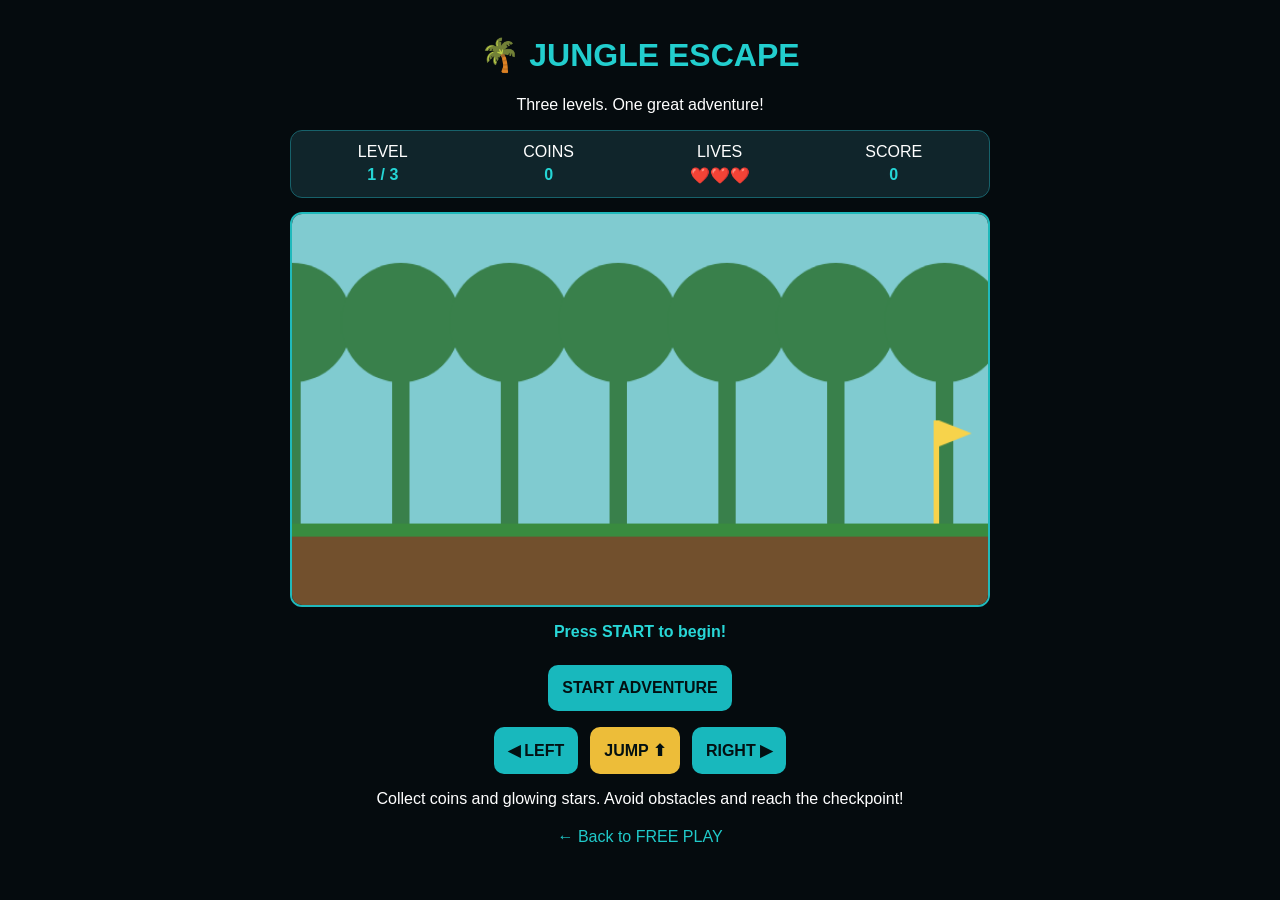
==== games/jungle-escape.html @ 64b63877 "Create jungle-escape.html" ====
<!DOCTYPE html>
<html lang="en">
<head>
<meta charset="UTF-8">
<meta name="viewport" content="width=device-width, initial-scale=1">
<title>Jungle Escape | FREE PLAY</title>
<style>
*{box-sizing:border-box}
body{
 margin:0;padding:15px;background:#050b0e;color:white;
 font-family:Arial,sans-serif;text-align:center
}
.container{max-width:700px;margin:auto}
h1{color:#22cece}
.hud{
 display:flex;justify-content:space-around;gap:6px;
 background:#10252b;padding:12px;border-radius:12px;
 margin:14px 0;border:1px solid #17616a
}
.hud strong{display:block;color:#25d5d5;margin-top:5px}
canvas{
 width:100%;height:auto;display:block;
 border:2px solid #20b9bb;border-radius:12px;
 touch-action:none
}
button{
 border:0;border-radius:10px;padding:14px;
 background:#18b8bd;color:#031012;
 font-size:16px;font-weight:bold;touch-action:none
}
#jump{background:#edbd39}
.controls{display:flex;justify-content:center;gap:12px;margin:16px 0}
#message{min-height:26px;color:#28d7d7;font-weight:bold}
.back{color:#20caca;text-decoration:none;display:block;margin:20px}
</style>
</head>
<body>
<div class="container">
<h1>🌴 JUNGLE ESCAPE</h1>
<p>Three levels. One great adventure!</p>

<div class="hud">
 <div>LEVEL<strong id="level">1 / 3</strong></div>
 <div>COINS<strong id="coins">0</strong></div>
 <div>LIVES<strong id="lives">❤️❤️❤️</strong></div>
 <div>SCORE<strong id="score">0</strong></div>
</div>

<canvas id="game" width="640" height="360"></canvas>
<p id="message">Press START to begin!</p>
<button id="start">START ADVENTURE</button>

<div class="controls">
 <button id="left">◀ LEFT</button>
 <button id="jump">JUMP ⬆</button>
 <button id="right">RIGHT ▶</button>
</div>

<p>Collect coins and glowing stars. Avoid obstacles and reach the checkpoint!</p>
<a class="back" href="../index.html">← Back to FREE PLAY</a>
</div>

<script>
const canvas=document.getElementById("game");
const ctx=canvas.getContext("2d");
const W=640,H=360;

const $=id=>document.getElementById(id);

let player,obstacles,coins,powerups;
let level=1,score=0,coinCount=0,lives=3;
let running=false,gameOver=false,frame=0;
let speed=3,moveLeft=false,moveRight=false;
let invincible=0,boost=0,checkpoint=0;
let best=0;

try{best=Number(localStorage.getItem("jungleEscapeBest"))||0}catch(e){}

const levelNames=["Forest Adventure","River Crossing","Ancient Temple"];

function updateHUD(){
 $("level").textContent=level+" / 3";
 $("coins").textContent=coinCount;
 $("lives").textContent="❤️".repeat(lives);
 $("score").textContent=score;
}

function startGame(){
 level=1;score=0;coinCount=0;lives=3;
 checkpoint=0;invincible=0;boost=0;
 beginLevel();
 $("start").textContent="RESTART ADVENTURE";
}

function beginLevel(){
 player={x:80,y:240,w:30,h:42,vy:0,onGround:false};
 obstacles=[];coins=[];powerups=[];
 frame=0;speed=2.8+level*.35;
 running=true;gameOver=false;
 moveLeft=false;moveRight=false;
 $("message").textContent=levelNames[level-1]+" — Reach the checkpoint!";
 spawnObjects();
 updateHUD();
 requestAnimationFrame(loop);
}

function spawnObjects(){
 for(let i=0;i<5;i++){
  obstacles.push({
   x:650+i*250+Math.random()*90,
   y:285,w:30+Math.random()*25,h:35
  });
 }
 for(let i=0;i<12;i++){
  coins.push({
   x:720+i*135,y:170+Math.random()*85,
   r:10,collected:false
  });
 }
}

function drawBackground(){
 const sky=["#80cbd0","#67b9c9","#302e52"][level-1];
 ctx.fillStyle=sky;
 ctx.fillRect(0,0,W,H);

 if(level===1){
  ctx.fillStyle="#39804b";
  for(let i=0;i<9;i++){
   let x=(i*100-frame*.35%900+900)%900;
   ctx.beginPath();ctx.arc(x,100,55,0,Math.PI*2);ctx.fill();
   ctx.fillRect(x-8,100,16,190);
  }
 }else if(level===2){
  ctx.fillStyle="#1688a5";
  ctx.fillRect(0,210,W,90);
  ctx.fillStyle="#b5e5ee";
  for(let i=0;i<8;i++){
   let x=(i*100-frame*1.5%800+800)%800;
   ctx.fillRect(x,235,50,4);
  }
  ctx.fillStyle="#327d43";
  for(let i=0;i<8;i++){
   let x=(i*100-frame*.3%800+800)%800;
   ctx.fillRect(x,80,30,150);
  }
 }else{
  ctx.fillStyle="#75604b";
  for(let i=0;i<8;i++){
   let x=(i*100-frame*.3%800+800)%800;
   ctx.fillRect(x,90,45,200);
   ctx.fillStyle="#b19a75";
   ctx.fillRect(x+8,100,28,18);
   ctx.fillStyle="#75604b";
  }
  ctx.fillStyle="#d8c17e";
  ctx.fillRect(0,280,W,10);
 }

 ctx.fillStyle=level===2?"#287d55":level===3?"#665044":"#72502d";
 ctx.fillRect(0,290,W,70);
 ctx.fillStyle=level===3?"#bca06e":"#398b3f";
 ctx.fillRect(0,285,W,12);

 // Checkpoint marker
 ctx.fillStyle="#f7d34b";
 ctx.fillRect(590,190,5,95);
 ctx.beginPath();
 ctx.moveTo(595,190);ctx.lineTo(625,202);
 ctx.lineTo(595,214);ctx.fill();
}

function drawPlayer(){
 if(invincible>0&&Math.floor(frame/5)%2===0)return;
 ctx.fillStyle="#263c28";
 ctx.fillRect(player.x+7,player.y+7,17,22);
 ctx.fillStyle="#e8b77c";
 ctx.beginPath();ctx.arc(player.x+15,player.y+5,10,0,Math.PI*2);ctx.fill();
 ctx.fillStyle="#39271b";
 ctx.fillRect(player.x+5,player.y-5,21,8);
 ctx.fillStyle=level===3?"#48b7da":"#df8b37";
 ctx.fillRect(player.x+4,player.y+16,23,18);
 ctx.fillStyle="#24384b";
 ctx.fillRect(player.x+5,player.y+34,8,9);
 ctx.fillRect(player.x+18,player.y+34,8,9);
}

function drawObjects(){
 obstacles.forEach(o=>{
  ctx.fillStyle=level===3?"#ad9270":"#68462b";
  ctx.fillRect(o.x,o.y,o.w,o.h);
  ctx.fillStyle="#b99b72";
  ctx.fillRect(o.x+5,o.y+5,o.w-10,7);
 });

 coins.forEach(c=>{
  if(c.collected)return;
  ctx.fillStyle="#ffd43b";
  ctx.beginPath();ctx.arc(c.x,c.y,c.r,0,Math.PI*2);ctx.fill();
  ctx.strokeStyle="#bd8012";ctx.lineWidth=3;ctx.stroke();
 });

 powerups.forEach(p=>{
  if(p.collected)return;
  ctx.fillStyle="#a5ffff";
  ctx.beginPath();ctx.arc(p.x,p.y,13,0,Math.PI*2);ctx.fill();
  ctx.fillStyle="#087d8b";
  ctx.font="bold 16px Arial";
  ctx.fillText("★",p.x-7,p.y+6);
 });
}

function collision(a,b){
 return a.x<b.x+b.w&&a.x+a.w>b.x&&
 a.y<b.y+b.h&&a.y+a.h>b.y;
}

function update(){
 frame++;
 if(invincible>0)invincible--;
 if(boost>0)boost--;

 if(moveLeft)player.x-=3;
 if(moveRight)player.x+=3;
 player.x=Math.max(0,Math.min(W-player.w,player.x));

 player.vy+=.55;
 player.y+=player.vy;

 if(player.y+player.h>=285){
  player.y=285-player.h;
  player.vy=0;player.onGround=true;
 }else player.onGround=false;

 obstacles.forEach(o=>o.x-=speed+(boost>0?1:0));
 coins.forEach(c=>c.x-=speed);
 powerups.forEach(p=>p.x-=speed);

 obstacles=obstacles.filter(o=>o.x>-80);
 coins=coins.filter(c=>c.x>-30&&!c.collected);
 powerups=powerups.filter(p=>p.x>-30&&!p.collected);

 if(frame%Math.max(65,115-level*10)===0){
  obstacles.push({x:680,y:285,w:35+Math.random()*20,h:35});
 }

 if(frame%65===0){
  coins.push({x:680,y:175+Math.random()*75,r:10,collected:false});
 }

 if(frame%480===0){
  powerups.push({x:680,y:200,r:13,collected:false});
 }

 const p={x:player.x+3,y:player.y+3,w:player.w-6,h:player.h-4};

 obstacles.forEach(o=>{
  if(collision(p,o)&&invincible===0){
   o.x=-100;
   lives--;
   invincible=100;
   updateHUD();
   $("message").textContent="Obstacle! Be careful!";
   if(lives<=0)endGame();
  }
 });

 coins.forEach(c=>{
  if(!c.collected&&
  player.x<c.x+c.r&&player.x+player.w>c.x-c.r&&
  player.y<c.y+c.r&&player.y+player.h>c.y-c.r){
   c.collected=true;coinCount++;score+=20;updateHUD();
  }
 });

 powerups.forEach(pw=>{
  if(!pw.collected&&
  player.x<pw.x+13&&player.x+player.w>pw.x-13&&
  player.y<pw.y+13&&player.y+player.h>pw.y-13){
   pw.collected=true;
   boost=300;score+=50;
   $("message").textContent="STAR POWER! Bonus activated!";
   updateHUD();
  }
 });

 score++;

 // Checkpoint is reached after enough distance
 if(frame>=checkpoint+850){
  checkpoint=frame;
  if(level<3){
   running=false;
   score+=100;
   updateHUD();
   $("message").textContent="Checkpoint reached! +100 points!";
   $("start").textContent="NEXT LEVEL";
   $("start").onclick=()=>{
    $("start").onclick=null;
    level++;
    beginLevel();
   };
  }else{
   winGame();
  }
 }
 updateHUD();
}

function draw(){
 drawBackground();
 drawObjects();
 drawPlayer();
}

function loop(){
 if(!running)return;
 update();
 draw();
 if(running)requestAnimationFrame(loop);
}

function jump(){
 if(running&&player.onGround){
  player.vy=-12;
  player.onGround=false;
 }
}

function endGame(){
 running=false;gameOver=true;
 $("message").textContent="Adventure Over! Final score: "+score;
 $("start").textContent="PLAY AGAIN";
 $("start").onclick=()=>{$("start").onclick=null;startGame()};
 saveBest();
}

function winGame(){
 running=false;
 score+=200;
 updateHUD();
 $("message").textContent="🏆 YOU ESCAPED THE JUNGLE! Final score: "+score;
 $("start").textContent="PLAY AGAIN";
 $("start").onclick=()=>{$("start").onclick=null;startGame()};
 saveBest();
}

function saveBest(){
 if(score>best){
  best=score;
  try{localStorage.setItem("jungleEscapeBest",best)}catch(e){}
 }
}

function setControl(button,direction){
 button.addEventListener("pointerdown",e=>{
  e.preventDefault();
  if(direction==="jump"){jump();return}
  if(direction==="left")moveLeft=true;
  if(direction==="right")moveRight=true;
 });
 ["pointerup","pointerleave","pointercancel"].forEach(event=>{
  button.addEventListener(event,()=>{
   if(direction==="left")moveLeft=false;
   if(direction==="right")moveRight=false;
  });
 });
}

setControl($("left"),"left");
setControl($("right"),"right");
setControl($("jump"),"jump");

let keys={};
document.addEventListener("keydown",e=>{
 keys[e.key]=true;
 if(["ArrowLeft","ArrowRight","ArrowUp"," "].includes(e.key))e.preventDefault();
 if(e.key===" "||e.key==="ArrowUp")jump();
});
document.addEventListener("keyup",e=>keys[e.key]=false);

function keyboard(){
 moveLeft=!!(keys.ArrowLeft||keys.a||keys.A);
 moveRight=!!(keys.ArrowRight||keys.d||keys.D);
 requestAnimationFrame(keyboard);
}
keyboard();

$("start").addEventListener("click",()=>{
 if(level===1||gameOver)startGame();
 else if(!running&&level<3)beginLevel();
});

drawBackground();
drawPlayer();
updateHUD();
</script>
</body>
</html>
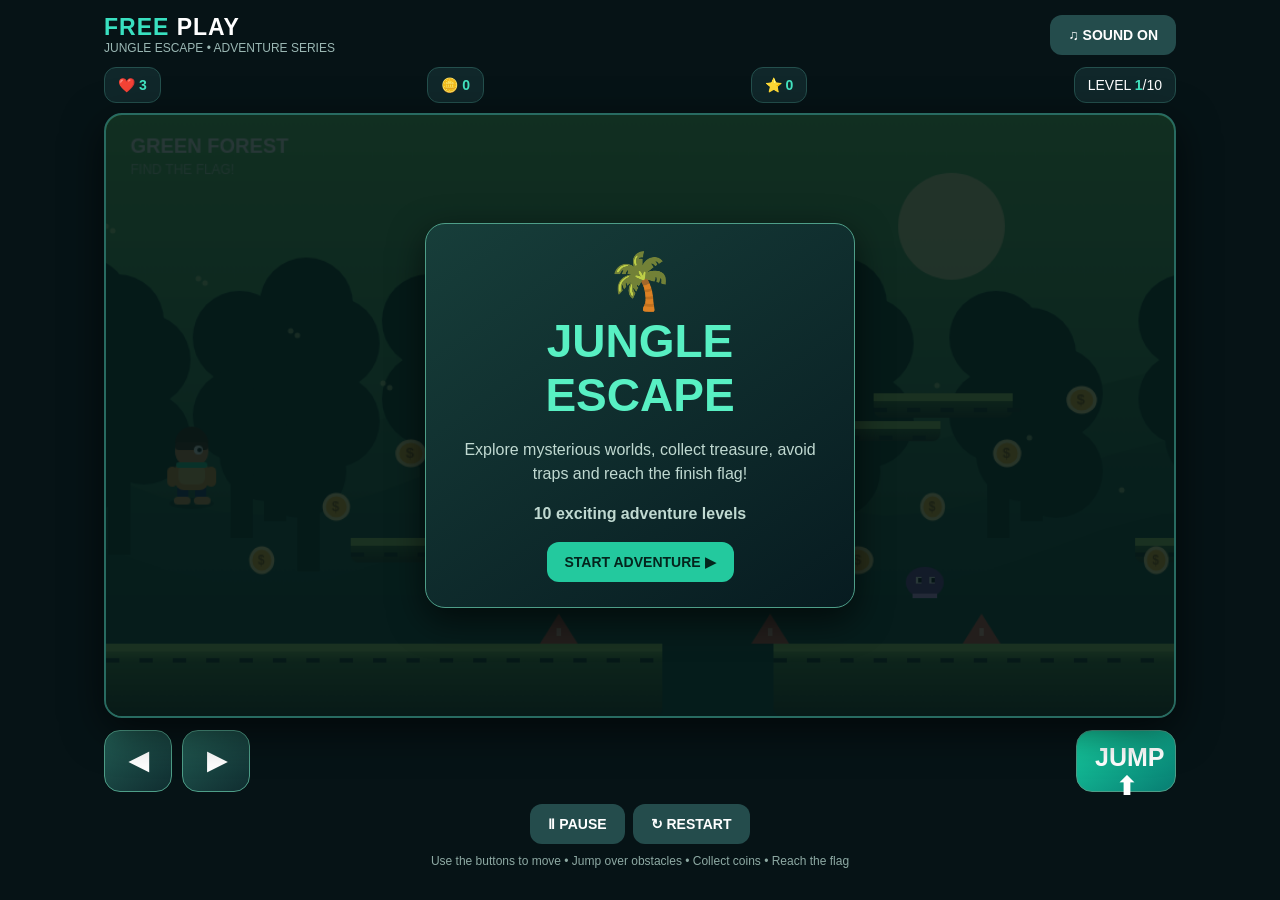
==== commit 0b01b02d: "Update jungle-escape.html" ====
--- a/games/jungle-escape.html
+++ b/games/jungle-escape.html
@@ -1,400 +1,489 @@
-
 <!DOCTYPE html>
 <html lang="en">
 <head>
 <meta charset="UTF-8">
-<meta name="viewport" content="width=device-width, initial-scale=1">
+<meta name="viewport" content="width=device-width, initial-scale=1.0, maximum-scale=1.0, user-scalable=no">
 <title>Jungle Escape | FREE PLAY</title>
 <style>
 *{box-sizing:border-box}
 body{
- margin:0;padding:15px;background:#050b0e;color:white;
- font-family:Arial,sans-serif;text-align:center
-}
-.container{max-width:700px;margin:auto}
-h1{color:#22cece}
-.hud{
- display:flex;justify-content:space-around;gap:6px;
- background:#10252b;padding:12px;border-radius:12px;
- margin:14px 0;border:1px solid #17616a
-}
-.hud strong{display:block;color:#25d5d5;margin-top:5px}
-canvas{
- width:100%;height:auto;display:block;
- border:2px solid #20b9bb;border-radius:12px;
- touch-action:none
-}
+ margin:0;background:#061316;color:white;
+ font-family:Arial,sans-serif;overflow-x:hidden;
+}
+.game-shell{
+ max-width:1100px;margin:auto;padding:14px;
+}
+.topbar{
+ display:flex;justify-content:space-between;align-items:center;
+ margin-bottom:12px;gap:10px;
+}
+.logo{font-size:23px;font-weight:900;color:#39e0c0;letter-spacing:1px}
+.logo span{color:white}
+.small{font-size:12px;color:#9bb8b4}
+.stats{
+ display:flex;justify-content:space-between;gap:8px;
+ flex-wrap:wrap;margin-bottom:10px;
+}
+.stat{
+ background:#10272a;border:1px solid #24504d;
+ border-radius:12px;padding:9px 13px;font-size:14px;
+}
+.stat b{color:#42e4c0}
+.game-frame{
+ position:relative;border:2px solid #286b61;
+ border-radius:18px;overflow:hidden;
+ background:#102a2a;box-shadow:0 12px 40px #0009;
+}
+canvas{display:block;width:100%;height:auto;touch-action:none}
+.overlay{
+ position:absolute;inset:0;background:#031515d9;
+ display:flex;align-items:center;justify-content:center;
+ text-align:center;padding:20px;
+}
+.panel{
+ background:linear-gradient(145deg,#173e3a,#071b20);
+ border:1px solid #4e9e88;border-radius:20px;
+ padding:25px;width:min(430px,95%);
+ box-shadow:0 12px 35px #0009;
+}
+.panel h1{font-size:clamp(28px,6vw,46px);margin:0 0 8px;color:#58f0c3}
+.panel p{color:#c0d9d1;line-height:1.5}
 button{
- border:0;border-radius:10px;padding:14px;
- background:#18b8bd;color:#031012;
- font-size:16px;font-weight:bold;touch-action:none
-}
-#jump{background:#edbd39}
-.controls{display:flex;justify-content:center;gap:12px;margin:16px 0}
-#message{min-height:26px;color:#28d7d7;font-weight:bold}
-.back{color:#20caca;text-decoration:none;display:block;margin:20px}
+ border:0;border-radius:12px;padding:12px 18px;
+ background:#23c99e;color:#04251d;font-weight:900;
+ font-size:14px;cursor:pointer;
+}
+button:active{transform:scale(.96)}
+.secondary{background:#244c4c;color:white}
+.game-buttons{
+ display:flex;gap:8px;justify-content:center;flex-wrap:wrap;
+ margin-top:12px;
+}
+.controls{
+ display:flex;justify-content:space-between;align-items:center;
+ gap:12px;margin-top:12px;user-select:none;
+}
+.pad{display:flex;gap:10px}
+.control{
+ width:68px;height:62px;border-radius:16px;
+ background:linear-gradient(145deg,#225d54,#102d30);
+ border:1px solid #4e9e88;color:white;
+ font-size:25px;font-weight:bold;touch-action:none;
+}
+.jump{width:100px;background:linear-gradient(145deg,#16cda0,#087d72)}
+.hint{text-align:center;color:#8eaaa4;font-size:12px;margin-top:10px}
+@media(max-width:500px){
+ .game-shell{padding:8px}
+ .stat{padding:7px 9px;font-size:12px}
+ .control{width:59px;height:57px}
+ .jump{width:86px}
+}
 </style>
 </head>
 <body>
-<div class="container">
-<h1>🌴 JUNGLE ESCAPE</h1>
-<p>Three levels. One great adventure!</p>
-
-<div class="hud">
- <div>LEVEL<strong id="level">1 / 3</strong></div>
- <div>COINS<strong id="coins">0</strong></div>
- <div>LIVES<strong id="lives">❤️❤️❤️</strong></div>
- <div>SCORE<strong id="score">0</strong></div>
-</div>
-
-<canvas id="game" width="640" height="360"></canvas>
-<p id="message">Press START to begin!</p>
-<button id="start">START ADVENTURE</button>
-
-<div class="controls">
- <button id="left">◀ LEFT</button>
- <button id="jump">JUMP ⬆</button>
- <button id="right">RIGHT ▶</button>
-</div>
-
-<p>Collect coins and glowing stars. Avoid obstacles and reach the checkpoint!</p>
-<a class="back" href="../index.html">← Back to FREE PLAY</a>
+<div class="game-shell">
+ <div class="topbar">
+  <div>
+   <div class="logo">FREE <span>PLAY</span></div>
+   <div class="small">JUNGLE ESCAPE • ADVENTURE SERIES</div>
+  </div>
+  <button class="secondary" id="soundBtn">♫ SOUND ON</button>
+ </div>
+
+ <div class="stats">
+  <div class="stat">❤️ <b id="lives">3</b></div>
+  <div class="stat">🪙 <b id="coins">0</b></div>
+  <div class="stat">⭐ <b id="score">0</b></div>
+  <div class="stat">LEVEL <b id="level">1</b>/10</div>
+ </div>
+
+ <div class="game-frame">
+  <canvas id="game" width="960" height="540"></canvas>
+  <div class="overlay" id="overlay">
+   <div class="panel">
+    <div style="font-size:55px">🌴</div>
+    <h1>JUNGLE ESCAPE</h1>
+    <p>Explore mysterious worlds, collect treasure, avoid traps and reach the finish flag!</p>
+    <p><b>10 exciting adventure levels</b></p>
+    <button id="startBtn">START ADVENTURE ▶</button>
+   </div>
+  </div>
+ </div>
+
+ <div class="controls">
+  <div class="pad">
+   <button class="control" id="left">◀</button>
+   <button class="control" id="right">▶</button>
+  </div>
+  <button class="control jump" id="jump">JUMP ⬆</button>
+ </div>
+ <div class="game-buttons">
+  <button class="secondary" id="pauseBtn">Ⅱ PAUSE</button>
+  <button class="secondary" id="restartBtn">↻ RESTART</button>
+ </div>
+ <div class="hint">Use the buttons to move • Jump over obstacles • Collect coins • Reach the flag</div>
 </div>
 
 <script>
 const canvas=document.getElementById("game");
 const ctx=canvas.getContext("2d");
-const W=640,H=360;
-
-const $=id=>document.getElementById(id);
-
-let player,obstacles,coins,powerups;
-let level=1,score=0,coinCount=0,lives=3;
-let running=false,gameOver=false,frame=0;
-let speed=3,moveLeft=false,moveRight=false;
-let invincible=0,boost=0,checkpoint=0;
-let best=0;
-
-try{best=Number(localStorage.getItem("jungleEscapeBest"))||0}catch(e){}
-
-const levelNames=["Forest Adventure","River Crossing","Ancient Temple"];
-
-function updateHUD(){
- $("level").textContent=level+" / 3";
- $("coins").textContent=coinCount;
- $("lives").textContent="❤️".repeat(lives);
- $("score").textContent=score;
-}
-
-function startGame(){
- level=1;score=0;coinCount=0;lives=3;
- checkpoint=0;invincible=0;boost=0;
- beginLevel();
- $("start").textContent="RESTART ADVENTURE";
-}
-
-function beginLevel(){
- player={x:80,y:240,w:30,h:42,vy:0,onGround:false};
- obstacles=[];coins=[];powerups=[];
- frame=0;speed=2.8+level*.35;
- running=true;gameOver=false;
- moveLeft=false;moveRight=false;
- $("message").textContent=levelNames[level-1]+" — Reach the checkpoint!";
- spawnObjects();
- updateHUD();
- requestAnimationFrame(loop);
-}
-
-function spawnObjects(){
- for(let i=0;i<5;i++){
-  obstacles.push({
-   x:650+i*250+Math.random()*90,
-   y:285,w:30+Math.random()*25,h:35
-  });
- }
+const W=960,H=540;
+
+const themes=[
+ ["GREEN FOREST","#67c96b","#174d36","#a8e66d"],
+ ["RIVER KINGDOM","#53bde0","#145477","#75e8ed"],
+ ["CRYSTAL CAVE","#947ce0","#33235e","#d3aaff"],
+ ["FROZEN MOUNTAIN","#a8dff5","#416d9c","#e5f8ff"],
+ ["LOST DESERT","#f4bc66","#94552e","#ffdf85"],
+ ["ANCIENT TEMPLE","#8fbd72","#345b39","#d5c47b"],
+ ["PIRATE ISLAND","#64c7bd","#17616a","#f6d28b"],
+ ["LAVA WORLD","#ed7953","#632d2d","#ffb04c"],
+ ["SKY KINGDOM","#8bb8ff","#455d9d","#e4efff"],
+ ["FINAL CASTLE","#a68bdc","#392a62","#f7c6ff"]
+];
+
+let level=0,score=0,coins=0,lives=3;
+let running=false,paused=false,won=false;
+let camera=0,worldWidth=3600;
+let platforms=[],hazards=[],treasures=[],enemies=[],checkpoints=[];
+let player={x:60,y:300,vx:0,vy:0,w:34,h:48,ground:false,face:1,inv:0};
+let keys={left:false,right:false,jump:false};
+let audio=null,soundOn=true;
+
+function platform(x,y,w,h=25,type="normal"){
+ platforms.push({x,y,w,h,type});
+}
+function buildLevel(){
+ platforms=[];hazards=[];treasures=[];enemies=[];checkpoints=[];
+ worldWidth=3600;
+ platform(0,475,500,65);
+ platform(600,475,500,65);
+ platform(1200,475,500,65);
+ platform(1800,475,500,65);
+ platform(2400,475,500,65);
+ platform(3000,475,600,65);
+
+ // Elevated paths
+ for(let i=0;i<14;i++){
+  let x=220+i*235;
+  let y=380-(i%3)*65;
+  platform(x,y,125,22,i%4===0?"moving":"normal");
+ }
+ // Additional stepping stones
+ for(let i=0;i<9;i++){
+  platform(300+i*365,310-(i%3)*35,85,18);
+ }
+ // Hazards
+ for(let i=0;i<17;i++){
+  let x=390+i*190;
+  hazards.push({x,y:448,w:34,h:27});
+ }
+ // Coins
+ for(let i=0;i<50;i++){
+  let x=140+i*67;
+  let y=400-(i%4)*48;
+  treasures.push({x,y,got:false});
+ }
+ // Enemies
  for(let i=0;i<12;i++){
-  coins.push({
-   x:720+i*135,y:170+Math.random()*85,
-   r:10,collected:false
-  });
- }
-}
-
+  let x=450+i*270;
+  enemies.push({x,y:430,home:x,dir:i%2?1:-1,alive:true});
+ }
+ checkpoints.push({x:1700,active:false});
+ checkpoints.push({x:2800,active:false});
+}
+
+function startLevel(){
+ buildLevel();
+ player={x:60,y:370,vx:0,vy:0,w:34,h:48,ground:false,face:1,inv:0};
+ camera=0;running=true;paused=false;won=false;
+ document.getElementById("overlay").style.display="none";
+ updateStats();
+}
+function updateStats(){
+ document.getElementById("lives").textContent=lives;
+ document.getElementById("coins").textContent=coins;
+ document.getElementById("score").textContent=score;
+ document.getElementById("level").textContent=level+1;
+}
+function sound(freq=500,duration=.09){
+ if(!soundOn)return;
+ try{
+  audio=audio||new(window.AudioContext||window.webkitAudioContext)();
+  if(audio.state==="suspended")audio.resume();
+  let o=audio.createOscillator(),g=audio.createGain();
+  o.connect(g);g.connect(audio.destination);
+  o.frequency.value=freq;o.type="sine";
+  g.gain.setValueAtTime(.08,audio.currentTime);
+  g.gain.exponentialRampToValueAtTime(.001,audio.currentTime+duration);
+  o.start();o.stop(audio.currentTime+duration);
+ }catch(e){}
+}
+document.getElementById("soundBtn").onclick=()=>{
+ soundOn=!soundOn;
+ document.getElementById("soundBtn").textContent=soundOn?"♫ SOUND ON":"♫ SOUND OFF";
+ if(soundOn)sound(700);
+};
+document.getElementById("startBtn").onclick=()=>{
+ if(won){level=0;score=0;coins=0;lives=3;}
+ startLevel();sound(650);
+};
+document.getElementById("restartBtn").onclick=()=>{if(running||won)startLevel();};
+document.getElementById("pauseBtn").onclick=()=>{
+ if(!running)return;
+ paused=!paused;
+ document.getElementById("pauseBtn").textContent=paused?"▶ RESUME":"Ⅱ PAUSE";
+};
+
+function bindButton(id,key){
+ const el=document.getElementById(id);
+ el.addEventListener("pointerdown",e=>{e.preventDefault();keys[key]=true;});
+ ["pointerup","pointerleave","pointercancel"].forEach(ev=>
+  el.addEventListener(ev,e=>{e.preventDefault();keys[key]=false;}));
+}
+bindButton("left","left");bindButton("right","right");bindButton("jump","jump");
+window.addEventListener("keydown",e=>{
+ if(["ArrowLeft","ArrowRight","ArrowUp"," ","a","d","w"].includes(e.key))e.preventDefault();
+ if(e.key==="ArrowLeft"||e.key==="a")keys.left=true;
+ if(e.key==="ArrowRight"||e.key==="d")keys.right=true;
+ if(e.key==="ArrowUp"||e.key===" "||e.key==="w")keys.jump=true;
+});
+window.addEventListener("keyup",e=>{
+ if(e.key==="ArrowLeft"||e.key==="a")keys.left=false;
+ if(e.key==="ArrowRight"||e.key==="d")keys.right=false;
+ if(e.key==="ArrowUp"||e.key===" "||e.key==="w")keys.jump=false;
+});
+
+function hit(a,b){
+ return a.x<b.x+b.w&&a.x+a.w>b.x&&a.y<b.y+b.h&&a.y+a.h>b.y;
+}
+function damage(){
+ if(player.inv>0)return;
+ lives--;player.inv=90;player.vy=-8;
+ sound(130,.2);
+ if(lives<=0){
+  running=false;showMessage("ADVENTURE OVER","Your journey has ended. Try again!","TRY AGAIN");
+ }else{
+  player.x=Math.max(60,player.x-130);
+  player.y=300;player.vx=0;
+ }
+ updateStats();
+}
+function showMessage(title,desc,button){
+ const ov=document.getElementById("overlay");
+ ov.innerHTML=`<div class="panel"><div style="font-size:50px">🏆</div><h1>${title}</h1><p>${desc}</p><button id="again">${button}</button></div>`;
+ ov.style.display="flex";
+ document.getElementById("again").onclick=()=>{
+  if(won){level=0;score=0;coins=0;lives=3;}
+  startLevel();
+ };
+}
+function completeLevel(){
+ if(!running)return;
+ running=false;won=true;sound(850,.3);
+ if(level<9){
+  showMessage("LEVEL COMPLETE!","Excellent! Get ready for the next world.","NEXT LEVEL");
+  document.getElementById("again").onclick=()=>{
+   level++;startLevel();sound(650);
+  };
+ }else{
+  showMessage("YOU ARE THE CHAMPION!","You conquered all 10 worlds. Amazing adventure!","PLAY AGAIN");
+ }
+}
+
+function update(){
+ if(!running||paused)return;
+ let speed=4.3;
+ player.vx=0;
+ if(keys.left){player.vx=-speed;player.face=-1;}
+ if(keys.right){player.vx=speed;player.face=1;}
+ player.x+=player.vx;
+ player.x=Math.max(0,Math.min(worldWidth-player.w,player.x));
+ if(keys.jump&&player.ground){
+  player.vy=-13.5;player.ground=false;sound(430,.07);
+ }
+ player.vy+=.62;
+ if(player.vy>14)player.vy=14;
+ let oldY=player.y;
+ player.y+=player.vy;
+ player.ground=false;
+ for(let p of platforms){
+  if(player.x+player.w>p.x&&player.x<p.x+p.w&&
+     oldY+player.h<=p.y&&player.y+player.h>=p.y&&player.vy>=0){
+   player.y=p.y-player.h;player.vy=0;player.ground=true;
+  }
+ }
+ // Coins
+ for(let c of treasures){
+  if(!c.got&&Math.abs((player.x+17)-c.x)<27&&Math.abs((player.y+20)-c.y)<30){
+   c.got=true;coins++;score+=10;sound(850,.06);updateStats();
+  }
+ }
+ // Hazards
+ for(let h of hazards){
+  if(hit(player,{x:h.x,y:h.y,w:h.w,h:h.h}))damage();
+ }
+ // Enemies
+ for(let e of enemies){
+  if(!e.alive)continue;
+  e.x+=e.dir*1.1;
+  if(Math.abs(e.x-e.home)>55)e.dir*=-1;
+  let enemyBox={x:e.x,y:e.y-24,w:32,h:24};
+  if(hit(player,enemyBox)){
+   if(player.vy>1&&player.y+player.h<e.y-5){
+    e.alive=false;player.vy=-9;score+=25;sound(300);updateStats();
+   }else damage();
+  }
+ }
+ // Checkpoints
+ for(let c of checkpoints){
+  if(player.x>c.x&&!c.active){c.active=true;score+=50;sound(700);updateStats();}
+ }
+ if(player.y>600)damage();
+ if(player.x>worldWidth-100)completeLevel();
+ if(player.inv>0)player.inv--;
+ camera=Math.max(0,Math.min(worldWidth-W,player.x-330));
+}
+
+function rounded(x,y,w,h,r,color){
+ ctx.fillStyle=color;ctx.beginPath();ctx.roundRect(x,y,w,h,r);ctx.fill();
+}
 function drawBackground(){
- const sky=["#80cbd0","#67b9c9","#302e52"][level-1];
- ctx.fillStyle=sky;
- ctx.fillRect(0,0,W,H);
-
- if(level===1){
-  ctx.fillStyle="#39804b";
-  for(let i=0;i<9;i++){
-   let x=(i*100-frame*.35%900+900)%900;
-   ctx.beginPath();ctx.arc(x,100,55,0,Math.PI*2);ctx.fill();
-   ctx.fillRect(x-8,100,16,190);
+ let t=themes[level];
+ let sky=ctx.createLinearGradient(0,0,0,H);
+ sky.addColorStop(0,t[1]);sky.addColorStop(1,"#153e48");
+ ctx.fillStyle=sky;ctx.fillRect(0,0,W,H);
+ // Sun
+ ctx.fillStyle="#fff6b8";ctx.globalAlpha=.75;
+ ctx.beginPath();ctx.arc(760,100,48,0,Math.PI*2);ctx.fill();ctx.globalAlpha=1;
+ // distant hills
+ for(let layer=0;layer<3;layer++){
+  ctx.fillStyle=layer===0?t[2]:"#174a42";
+  ctx.globalAlpha=.24+layer*.13;
+  ctx.beginPath();ctx.moveTo(0,H);
+  for(let x=0;x<=W+50;x+=50){
+   let y=260+layer*65+Math.sin((x+camera*(.12+layer*.12))/90)*35;
+   ctx.lineTo(x,y);
   }
- }else if(level===2){
-  ctx.fillStyle="#1688a5";
-  ctx.fillRect(0,210,W,90);
-  ctx.fillStyle="#b5e5ee";
-  for(let i=0;i<8;i++){
-   let x=(i*100-frame*1.5%800+800)%800;
-   ctx.fillRect(x,235,50,4);
+  ctx.lineTo(W,H);ctx.fill();ctx.globalAlpha=1;
+ }
+ // Jungle tree silhouettes
+ for(let i=0;i<18;i++){
+  let x=((i*170-camera*.35)%(W+200)+W+200)%(W+200)-80;
+  let height=130+(i%4)*30;
+  ctx.fillStyle="#123b31";
+  ctx.fillRect(x+22,300-height/2,20,height);
+  for(let j=0;j<4;j++){
+   ctx.beginPath();ctx.arc(x+30+(j%2)*24,280-height/2+j*35,42,0,Math.PI*2);
+   ctx.fill();
   }
-  ctx.fillStyle="#327d43";
-  for(let i=0;i<8;i++){
-   let x=(i*100-frame*.3%800+800)%800;
-   ctx.fillRect(x,80,30,150);
-  }
- }else{
-  ctx.fillStyle="#75604b";
-  for(let i=0;i<8;i++){
-   let x=(i*100-frame*.3%800+800)%800;
-   ctx.fillRect(x,90,45,200);
-   ctx.fillStyle="#b19a75";
-   ctx.fillRect(x+8,100,28,18);
-   ctx.fillStyle="#75604b";
-  }
-  ctx.fillStyle="#d8c17e";
-  ctx.fillRect(0,280,W,10);
- }
-
- ctx.fillStyle=level===2?"#287d55":level===3?"#665044":"#72502d";
- ctx.fillRect(0,290,W,70);
- ctx.fillStyle=level===3?"#bca06e":"#398b3f";
- ctx.fillRect(0,285,W,12);
-
- // Checkpoint marker
- ctx.fillStyle="#f7d34b";
- ctx.fillRect(590,190,5,95);
- ctx.beginPath();
- ctx.moveTo(595,190);ctx.lineTo(625,202);
- ctx.lineTo(595,214);ctx.fill();
-}
-
-function drawPlayer(){
- if(invincible>0&&Math.floor(frame/5)%2===0)return;
- ctx.fillStyle="#263c28";
- ctx.fillRect(player.x+7,player.y+7,17,22);
- ctx.fillStyle="#e8b77c";
- ctx.beginPath();ctx.arc(player.x+15,player.y+5,10,0,Math.PI*2);ctx.fill();
- ctx.fillStyle="#39271b";
- ctx.fillRect(player.x+5,player.y-5,21,8);
- ctx.fillStyle=level===3?"#48b7da":"#df8b37";
- ctx.fillRect(player.x+4,player.y+16,23,18);
- ctx.fillStyle="#24384b";
- ctx.fillRect(player.x+5,player.y+34,8,9);
- ctx.fillRect(player.x+18,player.y+34,8,9);
-}
-
-function drawObjects(){
- obstacles.forEach(o=>{
-  ctx.fillStyle=level===3?"#ad9270":"#68462b";
-  ctx.fillRect(o.x,o.y,o.w,o.h);
-  ctx.fillStyle="#b99b72";
-  ctx.fillRect(o.x+5,o.y+5,o.w-10,7);
- });
-
- coins.forEach(c=>{
-  if(c.collected)return;
-  ctx.fillStyle="#ffd43b";
-  ctx.beginPath();ctx.arc(c.x,c.y,c.r,0,Math.PI*2);ctx.fill();
-  ctx.strokeStyle="#bd8012";ctx.lineWidth=3;ctx.stroke();
- });
-
- powerups.forEach(p=>{
-  if(p.collected)return;
-  ctx.fillStyle="#a5ffff";
-  ctx.beginPath();ctx.arc(p.x,p.y,13,0,Math.PI*2);ctx.fill();
-  ctx.fillStyle="#087d8b";
-  ctx.font="bold 16px Arial";
-  ctx.fillText("★",p.x-7,p.y+6);
- });
-}
-
-function collision(a,b){
- return a.x<b.x+b.w&&a.x+a.w>b.x&&
- a.y<b.y+b.h&&a.y+a.h>b.y;
-}
-
-function update(){
- frame++;
- if(invincible>0)invincible--;
- if(boost>0)boost--;
-
- if(moveLeft)player.x-=3;
- if(moveRight)player.x+=3;
- player.x=Math.max(0,Math.min(W-player.w,player.x));
-
- player.vy+=.55;
- player.y+=player.vy;
-
- if(player.y+player.h>=285){
-  player.y=285-player.h;
-  player.vy=0;player.onGround=true;
- }else player.onGround=false;
-
- obstacles.forEach(o=>o.x-=speed+(boost>0?1:0));
- coins.forEach(c=>c.x-=speed);
- powerups.forEach(p=>p.x-=speed);
-
- obstacles=obstacles.filter(o=>o.x>-80);
- coins=coins.filter(c=>c.x>-30&&!c.collected);
- powerups=powerups.filter(p=>p.x>-30&&!p.collected);
-
- if(frame%Math.max(65,115-level*10)===0){
-  obstacles.push({x:680,y:285,w:35+Math.random()*20,h:35});
- }
-
- if(frame%65===0){
-  coins.push({x:680,y:175+Math.random()*75,r:10,collected:false});
- }
-
- if(frame%480===0){
-  powerups.push({x:680,y:200,r:13,collected:false});
- }
-
- const p={x:player.x+3,y:player.y+3,w:player.w-6,h:player.h-4};
-
- obstacles.forEach(o=>{
-  if(collision(p,o)&&invincible===0){
-   o.x=-100;
-   lives--;
-   invincible=100;
-   updateHUD();
-   $("message").textContent="Obstacle! Be careful!";
-   if(lives<=0)endGame();
-  }
- });
-
- coins.forEach(c=>{
-  if(!c.collected&&
-  player.x<c.x+c.r&&player.x+player.w>c.x-c.r&&
-  player.y<c.y+c.r&&player.y+player.h>c.y-c.r){
-   c.collected=true;coinCount++;score+=20;updateHUD();
-  }
- });
-
- powerups.forEach(pw=>{
-  if(!pw.collected&&
-  player.x<pw.x+13&&player.x+player.w>pw.x-13&&
-  player.y<pw.y+13&&player.y+player.h>pw.y-13){
-   pw.collected=true;
-   boost=300;score+=50;
-   $("message").textContent="STAR POWER! Bonus activated!";
-   updateHUD();
-  }
- });
-
- score++;
-
- // Checkpoint is reached after enough distance
- if(frame>=checkpoint+850){
-  checkpoint=frame;
-  if(level<3){
-   running=false;
-   score+=100;
-   updateHUD();
-   $("message").textContent="Checkpoint reached! +100 points!";
-   $("start").textContent="NEXT LEVEL";
-   $("start").onclick=()=>{
-    $("start").onclick=null;
-    level++;
-    beginLevel();
-   };
-  }else{
-   winGame();
-  }
- }
- updateHUD();
-}
-
+ }
+ // Decorative floating lights
+ for(let i=0;i<18;i++){
+  let x=(i*83-camera*.5)%(W+30);
+  ctx.fillStyle="#eaffad";ctx.globalAlpha=.6;
+  ctx.beginPath();ctx.arc(x,100+(i*47)%280,2.5,0,7);ctx.fill();
+ }
+ ctx.globalAlpha=1;
+}
+function drawPlatform(p){
+ let x=p.x-camera;
+ let t=themes[level];
+ let grad=ctx.createLinearGradient(0,p.y,0,p.y+p.h);
+ grad.addColorStop(0,t[3]);grad.addColorStop(.25,"#497d43");grad.addColorStop(1,"#263d2d");
+ rounded(x,p.y,p.w,p.h,7,grad);
+ ctx.fillStyle="#a4d76b";ctx.fillRect(x,p.y,p.w,7);
+ for(let i=0;i<p.w;i+=30){
+  ctx.fillStyle="#1d382d";ctx.fillRect(x+i,p.y+13,12,4);
+ }
+}
+function drawHero(){
+ let x=player.x-camera,y=player.y;
+ if(player.inv>0&&Math.floor(player.inv/5)%2===0)return;
+ ctx.save();ctx.translate(x+17,y+24);ctx.scale(player.face,1);
+ // shadow
+ ctx.fillStyle="#061b18";ctx.globalAlpha=.35;
+ ctx.beginPath();ctx.ellipse(0,25,20,5,0,0,7);ctx.fill();ctx.globalAlpha=1;
+ // legs
+ rounded(-13,7,10,17,4,"#253b76");
+ rounded(3,7,10,17,4,"#253b76");
+ rounded(-16,19,15,7,4,"#e4a45e");
+ rounded(2,19,15,7,4,"#e4a45e");
+ // body
+ rounded(-15,-13,30,26,8,"#e89a45");
+ rounded(-12,-10,24,18,6,"#efc16b");
+ // arms
+ rounded(-22,-8,9,18,5,"#e89a45");
+ rounded(13,-8,9,18,5,"#e89a45");
+ // head
+ ctx.fillStyle="#d99058";ctx.beginPath();ctx.arc(0,-22,15,0,7);ctx.fill();
+ // hair
+ ctx.fillStyle="#39291d";ctx.beginPath();ctx.arc(0,-29,15,Math.PI,Math.PI*2);ctx.fill();
+ rounded(-15,-30,30,7,4,"#493022");
+ // eyes
+ ctx.fillStyle="#fff";ctx.beginPath();ctx.arc(6,-23,4,0,7);ctx.fill();
+ ctx.fillStyle="#1b1b1b";ctx.beginPath();ctx.arc(7,-23,2,0,7);ctx.fill();
+ // scarf
+ rounded(-14,-12,28,5,2,"#28d8a1");
+ ctx.restore();
+}
 function draw(){
  drawBackground();
- drawObjects();
- drawPlayer();
-}
-
+ ctx.save();ctx.translate(-camera,0);
+ // platforms
+ platforms.forEach(drawPlatform);
+ // hazards
+ hazards.forEach(h=>{
+  ctx.fillStyle="#df594b";ctx.beginPath();
+  ctx.moveTo(h.x,h.y+h.h);ctx.lineTo(h.x+h.w/2,h.y);ctx.lineTo(h.x+h.w,h.y+h.h);ctx.fill();
+  ctx.fillStyle="#ffb29a";ctx.fillRect(h.x+15,h.y+13,4,7);
+ });
+ // coins
+ treasures.forEach(c=>{
+  if(c.got)return;
+  let pulse=1+Math.sin(Date.now()/160+c.x)*.12;
+  ctx.save();ctx.translate(c.x,c.y);ctx.scale(pulse,1);
+  ctx.fillStyle="#ffbd35";ctx.beginPath();ctx.arc(0,0,11,0,7);ctx.fill();
+  ctx.strokeStyle="#fff0a3";ctx.lineWidth=3;ctx.stroke();
+  ctx.fillStyle="#9c6016";ctx.font="bold 12px Arial";ctx.fillText("$",-4,4);
+  ctx.restore();
+ });
+ // enemies
+ enemies.forEach(e=>{
+  if(!e.alive)return;
+  ctx.fillStyle="#7541a4";ctx.beginPath();ctx.ellipse(e.x+16,e.y-10,17,14,0,0,7);ctx.fill();
+  ctx.fillStyle="#fff";ctx.fillRect(e.x+8,e.y-15,5,6);ctx.fillRect(e.x+20,e.y-15,5,6);
+  ctx.fillStyle="#16121e";ctx.fillRect(e.x+10,e.y-14,3,4);ctx.fillRect(e.x+22,e.y-14,3,4);
+  ctx.fillStyle="#dca2ff";ctx.fillRect(e.x+5,e.y,22,4);
+ });
+ // checkpoints
+ checkpoints.forEach(c=>{
+  ctx.fillStyle=c.active?"#45edb2":"#b5c3be";
+  ctx.fillRect(c.x,390,5,85);
+  ctx.fillStyle=c.active?"#2df0aa":"#e7e7e7";
+  ctx.beginPath();ctx.moveTo(c.x+5,392);ctx.lineTo(c.x+48,408);ctx.lineTo(c.x+5,424);ctx.fill();
+ });
+ // Finish flag
+ ctx.fillStyle="#e9e9e9";ctx.fillRect(worldWidth-90,350,7,125);
+ ctx.fillStyle="#f2d34e";ctx.beginPath();
+ ctx.moveTo(worldWidth-83,352);ctx.lineTo(worldWidth-20,370);ctx.lineTo(worldWidth-83,394);ctx.fill();
+ drawHero();
+ ctx.restore();
+ // Level title
+ ctx.fillStyle="#ffffff";ctx.font="bold 18px Arial";
+ ctx.fillText(themes[level][0],22,34);
+ ctx.fillStyle="#ffffff99";ctx.font="12px Arial";
+ ctx.fillText("FIND THE FLAG!",22,53);
+ if(paused){
+  ctx.fillStyle="#001a";ctx.fillRect(0,0,W,H);
+  ctx.fillStyle="white";ctx.font="bold 42px Arial";ctx.textAlign="center";
+  ctx.fillText("PAUSED",W/2,H/2);ctx.textAlign="left";
+ }
+}
 function loop(){
- if(!running)return;
- update();
- draw();
- if(running)requestAnimationFrame(loop);
-}
-
-function jump(){
- if(running&&player.onGround){
-  player.vy=-12;
-  player.onGround=false;
- }
-}
-
-function endGame(){
- running=false;gameOver=true;
- $("message").textContent="Adventure Over! Final score: "+score;
- $("start").textContent="PLAY AGAIN";
- $("start").onclick=()=>{$("start").onclick=null;startGame()};
- saveBest();
-}
-
-function winGame(){
- running=false;
- score+=200;
- updateHUD();
- $("message").textContent="🏆 YOU ESCAPED THE JUNGLE! Final score: "+score;
- $("start").textContent="PLAY AGAIN";
- $("start").onclick=()=>{$("start").onclick=null;startGame()};
- saveBest();
-}
-
-function saveBest(){
- if(score>best){
-  best=score;
-  try{localStorage.setItem("jungleEscapeBest",best)}catch(e){}
- }
-}
-
-function setControl(button,direction){
- button.addEventListener("pointerdown",e=>{
-  e.preventDefault();
-  if(direction==="jump"){jump();return}
-  if(direction==="left")moveLeft=true;
-  if(direction==="right")moveRight=true;
- });
- ["pointerup","pointerleave","pointercancel"].forEach(event=>{
-  button.addEventListener(event,()=>{
-   if(direction==="left")moveLeft=false;
-   if(direction==="right")moveRight=false;
-  });
- });
-}
-
-setControl($("left"),"left");
-setControl($("right"),"right");
-setControl($("jump"),"jump");
-
-let keys={};
-document.addEventListener("keydown",e=>{
- keys[e.key]=true;
- if(["ArrowLeft","ArrowRight","ArrowUp"," "].includes(e.key))e.preventDefault();
- if(e.key===" "||e.key==="ArrowUp")jump();
-});
-document.addEventListener("keyup",e=>keys[e.key]=false);
-
-function keyboard(){
- moveLeft=!!(keys.ArrowLeft||keys.a||keys.A);
- moveRight=!!(keys.ArrowRight||keys.d||keys.D);
- requestAnimationFrame(keyboard);
-}
-keyboard();
-
-$("start").addEventListener("click",()=>{
- if(level===1||gameOver)startGame();
- else if(!running&&level<3)beginLevel();
-});
-
-drawBackground();
-drawPlayer();
-updateHUD();
+ update();draw();requestAnimationFrame(loop);
+}
+buildLevel();draw();loop();
 </script>
 </body>
 </html>
